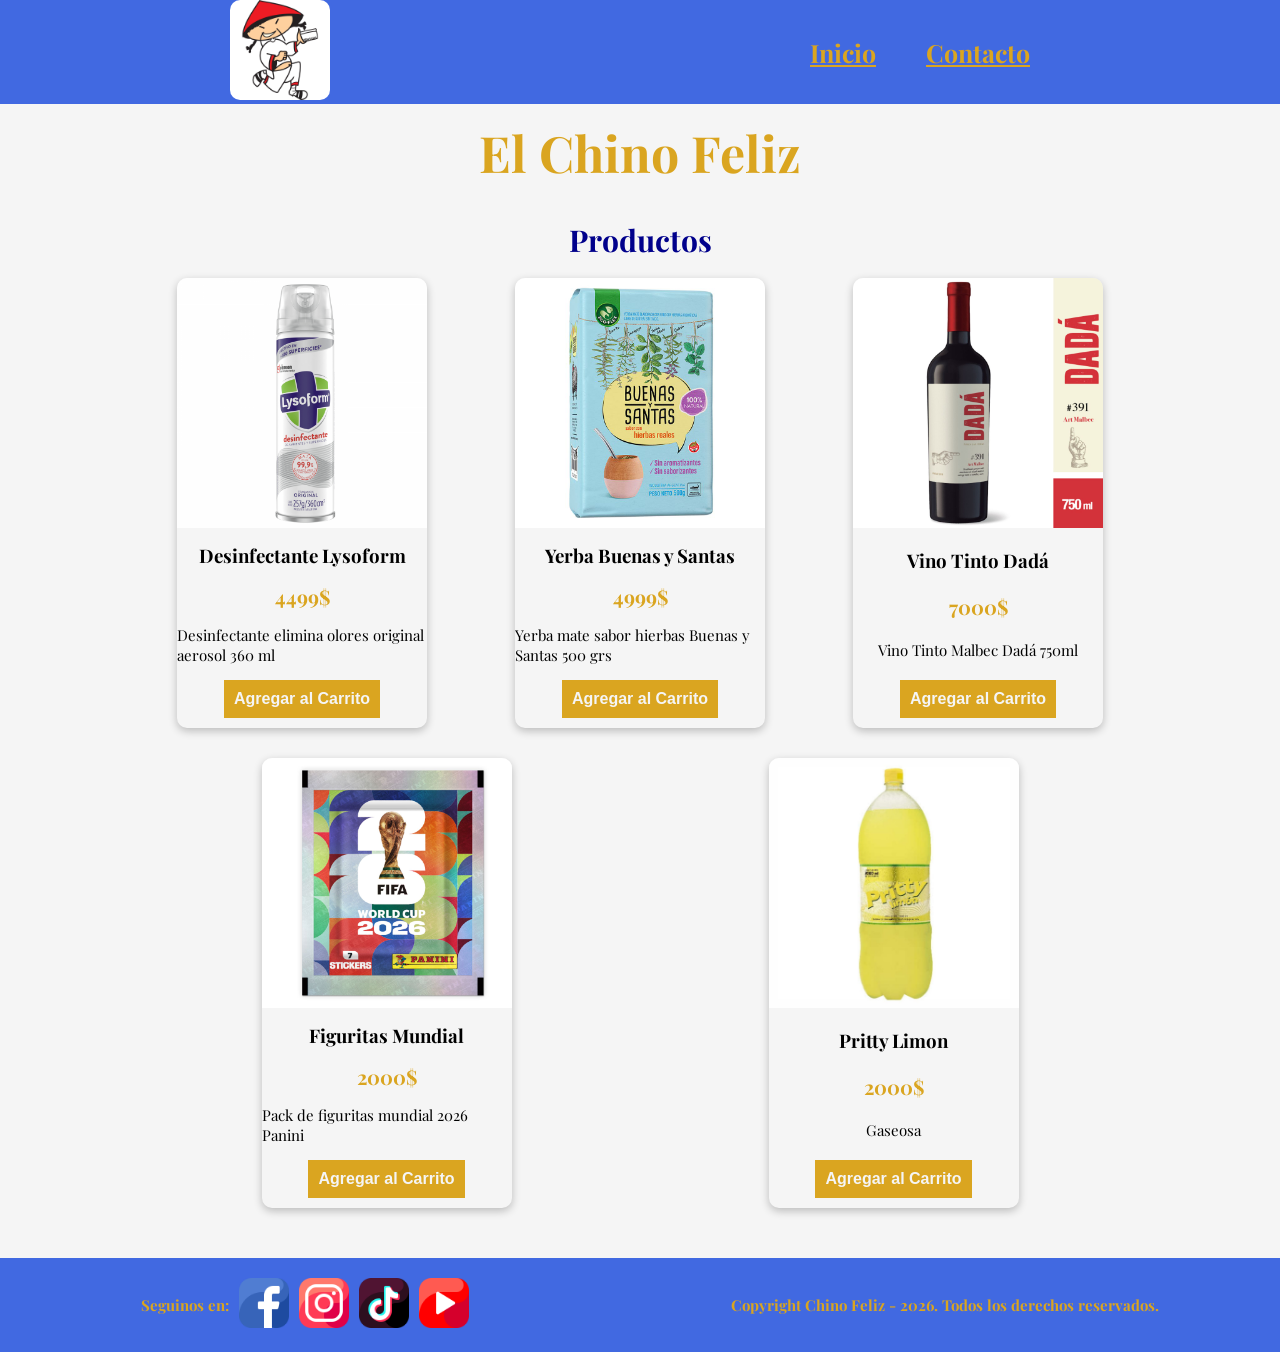
==== index.html @ 1f94ca47 "cambio de color de nav y campo "nombre" en form de contacto" ====
<!doctype html>
<html lang="en">
  <head>
    <meta charset="UTF-8" />
    <meta name="viewport" content="width=device-width, initial-scale=1.0" />
    <title>Document</title>
    <link rel="stylesheet" href="./css/styles.css" />
    <link
      href="https://fonts.googleapis.com/css2?family=Playfair+Display:ital,wght@0,400..900;1,400..900&display=swap"
      rel="stylesheet" />
  </head>
  <body>
    <header class="background-primary text-goldenrod">
      <div class="div-logo">
        <a href="./index.html" class="logo"
          ><img src="./img/logo_chino_feliz.png" alt="Logo Chino Feliz"
        /></a>
      </div>
      <nav class="header-nav">
        <ul>
          <li><a href="./index.html" class="text-goldenrod">Inicio</a></li>
          <li><a href="./pages/contacto.html" class="text-goldenrod">Contacto</a></li>
        </ul>
      </nav>
    </header>

    <main class="background-secondary">
      <h1 class="titulo-inicio text-goldenrod">El Chino Feliz</h1>

      <section>
        <h2 class="text-darkblue">Productos</h2>
        <div class="contenedor-productos">

          <article class="card">
            <img src="./img/desinfectante.png" alt="Desinfectante" />
            <h3>Desinfectante Lysoform</h3>
            <div class="div-price text-goldenrod">4499$</div>
            <p>Desinfectante elimina olores original aerosol 360 ml</p>
            <button class="btn">Agregar al Carrito</button>
          </article>

          <article class="card">
            <img src="./img/yerba-mate.jpg" alt="Yerba Mate" />
            <h3>Yerba Buenas y Santas</h3>
            <div class="div-price text-goldenrod">4999$</div>
            <p>Yerba mate sabor hierbas Buenas y Santas 500 grs</p>
            <button class="btn">Agregar al Carrito</button>
          </article>
          
          <article class="card">
            <img src="./img/vino-dada.jpeg" alt="Vino Dadá" />
            <h3>Vino Tinto Dadá</h3>
            <div class="div-price text-goldenrod">7000$</div>
            <p>Vino Tinto Malbec Dadá 750ml</p>
            <button class="btn">Agregar al Carrito</button>
          </article>
          
          <article class="card">
            <img src="./img/figuritas-mundial.jpeg" alt="Figuritas Mundial 2026" />
            <h3>Figuritas Mundial</h3>
            <div class="div-price text-goldenrod">2000$</div>
            <p>Pack de figuritas mundial 2026 Panini</p>
            <button class="btn">Agregar al Carrito</button>
          </article>
           
          <article class="card">
            <img src="./img/pritty-limon.jpeg" alt="Pritty Limon" />
            <h3>Pritty Limon</h3>
            <div class="div-price text-goldenrod">2000$</div>
            <p>Gaseosa</p>
            <button class="btn">Agregar al Carrito</button>
          </article>
          
        </div>
      </section>
    </main>

    <footer class="background-primary text-goldenrod">
      <div class="div-redes">
        <p>Seguinos en:</p>
        <nav>
          <ul>
            <!--iconos creados por Ruslan Babkin - Flaticon-->
            <li><img src="./img/facebook.png" alt="Logo Facebook" /></li>
            <li><img src="./img/instagram.png" alt="Logo Instagram" /></li>
            <li><img src="./img/tik-tok.png" alt="Logo Tik Tok" /></li>
            <li><img src="./img/youtube.png" alt="Logo Youtube" /></li>
          </ul>
        </nav>
      </div>
      <p>Copyright Chino Feliz - 2026. Todos los derechos reservados.</p>
    </footer>
  </body>
</html>
---- css/styles.css ----
* {
    margin: 0;
    padding: 0;
    box-sizing: border-box;
}

html {
    font-size: 62.5%
}

body {
    font-family: "Playfair Display", serif;
    font-size: 1.6rem;
    background-color: whitesmoke;

    display: flex;
    flex-direction: column;
    width: 100%;
    min-height: 100vh;
}

main {
    width: 80%;
    height: auto;
    margin: auto;
    padding-bottom: 3rem;
    
    flex: 1;
    display: flex;
    flex-direction: column;
    align-items: center;
}

header {
    display: flex;
    flex-direction: row;
    justify-content: space-around;
    align-items: center;
}

footer {
    display: flex;
    flex-direction: row;
    justify-content: space-around;
    align-items: center;
}

.div-price {
    font-size: 2rem;
    font-weight: bold;
}

h1 {
    font-size: 5rem;
    font-weight: bolder;
    line-height: 1.15;
    margin: 2rem 0;
}

h2 {
    font-size: 3rem;
    font-weight: bold;
    line-height: 1.2;
    text-align: center;
    margin: 2rem 0;
}

p {
    font-size: 1.5rem;
}

.btn {
    border: none;
    background-color: goldenrod;
    color: whitesmoke;
    font-size: 1.6rem;
    font-weight: bold;
    padding: 1rem;
    cursor: pointer;
}

.div-logo a img {
    width: 10rem;
    border-radius: 1rem;
}

.header-nav ul li {
    font-size: 2.5rem;
    padding: 2rem;
}

.div-redes {
    display: flex;
    align-items: center;
    padding: 2rem;
    gap: 1rem;
}

.div-redes ul li img {
    width: 5rem;
}

.header-nav ul,
.div-redes ul {
    display: flex;
    list-style: none;
    flex-wrap: wrap;
    gap: 1rem;
}

.div-redes p {
    margin: none;
}

/* -------------------------------------------------------------------------- */
/*                                   COLORES                                  */
/* -------------------------------------------------------------------------- */

.background-primary {
    background-color: royalblue;
    font-weight: bold;
}

.background-secondary {
    background-color: whitesmoke;
}

.text-darkblue {
    color: darkblue;
}

.text-goldenrod {
    color: goldenrod;
}

/* -------------------------------------------------------------------------- */
/*                                   INICIO                                   */
/* -------------------------------------------------------------------------- */

.contenedor-productos {
    display: flex;
    justify-content: space-around;
    align-items: flex-start;
    flex-wrap: wrap;
    gap: 3rem;

    margin: 2rem;
}

.card {
    display: flex;
    justify-content: space-between;
    flex-direction: column;
    align-items: center;
    gap: 0.5rem;
    width: 25rem;
    height: 45rem;
    overflow: hidden;
    box-shadow: rgba(0, 0, 0, 0.24) 0px 3px 8px;
    border-radius: 1rem;
    padding-bottom: 1rem;
}

.card img {
    width: 100%;
    object-fit: cover;
}

/* -------------------------------------------------------------------------- */
/*                                  CONTACTOS                                 */
/* -------------------------------------------------------------------------- */

.titulo-contacto {
    margin: 2rem 0;
}

.form-contacto {
    max-width: 40rem;
    font-size: 2rem;
    padding: 1rem;

    box-shadow: rgba(0, 0, 0, 0.24) 0px 3px 8px;
}

.form-campo {
    display: flex;
    justify-content: space-between;
    align-self: center;
}

.form-campo input, .form-campo textarea {
    background-color: transparent;
    margin: 2rem;
    width: 30rem;
}

.form-campo textarea {
    min-height: 10rem;
    resize: vertical;
}

/* -------------------------------------------------------------------------- */
/*                                MEDIA QUERIES                               */
/* -------------------------------------------------------------------------- */

@media (max-width: 600px) {
    header, footer {
        flex-direction: column;
    }
    header {
        width: 100%;
        position: fixed;
    }
    main {
        margin-top: 200px;
    }

}
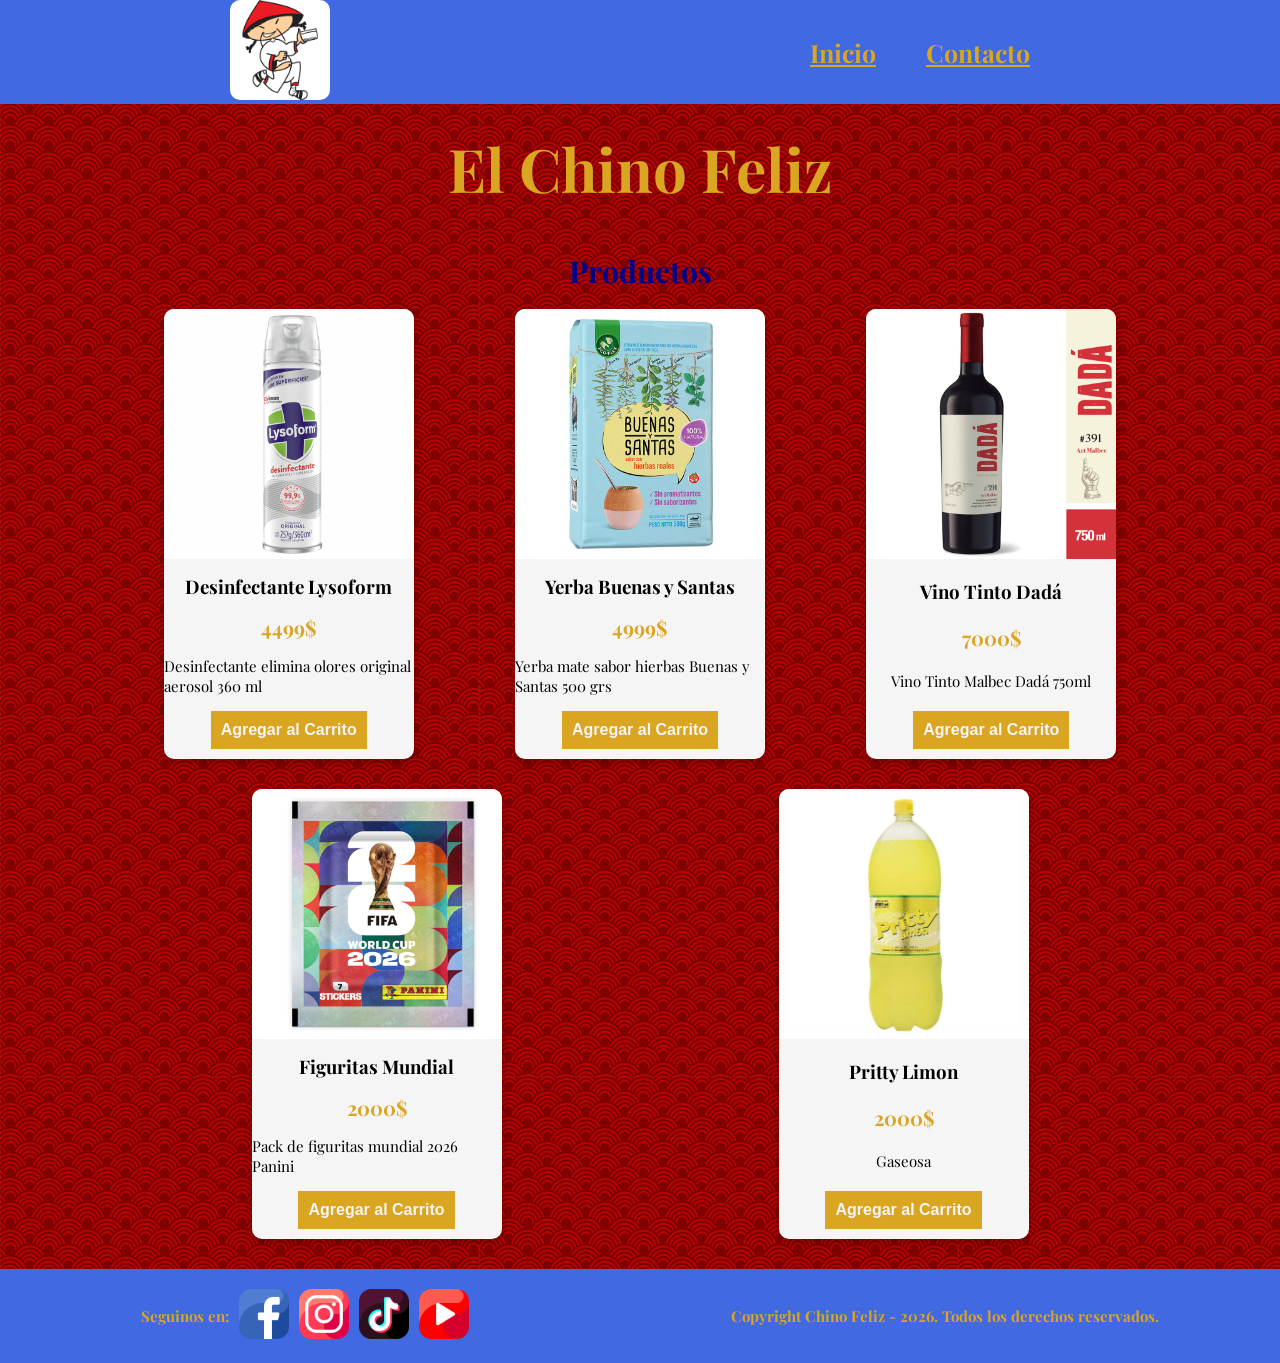
==== commit bb548529: "background temático y background en cards y form" ====
--- a/index.html
+++ b/index.html
@@ -9,7 +9,7 @@
       href="https://fonts.googleapis.com/css2?family=Playfair+Display:ital,wght@0,400..900;1,400..900&display=swap"
       rel="stylesheet" />
   </head>
-  <body>
+  <body class="background-secondary">
     <header class="background-primary text-goldenrod">
       <div class="div-logo">
         <a href="./index.html" class="logo"
@@ -24,7 +24,7 @@
       </nav>
     </header>
 
-    <main class="background-secondary">
+    <main >
       <h1 class="titulo-inicio text-goldenrod">El Chino Feliz</h1>
 
       <section>
--- a/css/styles.css
+++ b/css/styles.css
@@ -51,8 +51,9 @@
 }
 
 h1 {
-    font-size: 5rem;
+    font-size: 6rem;
     font-weight: bolder;
+    padding: 1rem;
     line-height: 1.15;
     margin: 2rem 0;
 }
@@ -122,7 +123,7 @@
 }
 
 .background-secondary {
-    background-color: whitesmoke;
+    background: url(../img/bg-chino.jpg);
 }
 
 .text-darkblue {
@@ -143,8 +144,6 @@
     align-items: flex-start;
     flex-wrap: wrap;
     gap: 3rem;
-
-    margin: 2rem;
 }
 
 .card {
@@ -156,9 +155,10 @@
     width: 25rem;
     height: 45rem;
     overflow: hidden;
-    box-shadow: rgba(0, 0, 0, 0.24) 0px 3px 8px;
+    background-color: whitesmoke;
     border-radius: 1rem;
     padding-bottom: 1rem;
+    box-shadow: rgba(0, 0, 0, 0.24) 0px 3px 8px;
 }
 
 .card img {
@@ -178,14 +178,15 @@
     max-width: 40rem;
     font-size: 2rem;
     padding: 1rem;
-
+    align-self: center;
+    background-color: whitesmoke;
+    border-radius: 1rem;
     box-shadow: rgba(0, 0, 0, 0.24) 0px 3px 8px;
 }
 
 .form-campo {
     display: flex;
     justify-content: space-between;
-    align-self: center;
 }
 
 .form-campo input, .form-campo textarea {
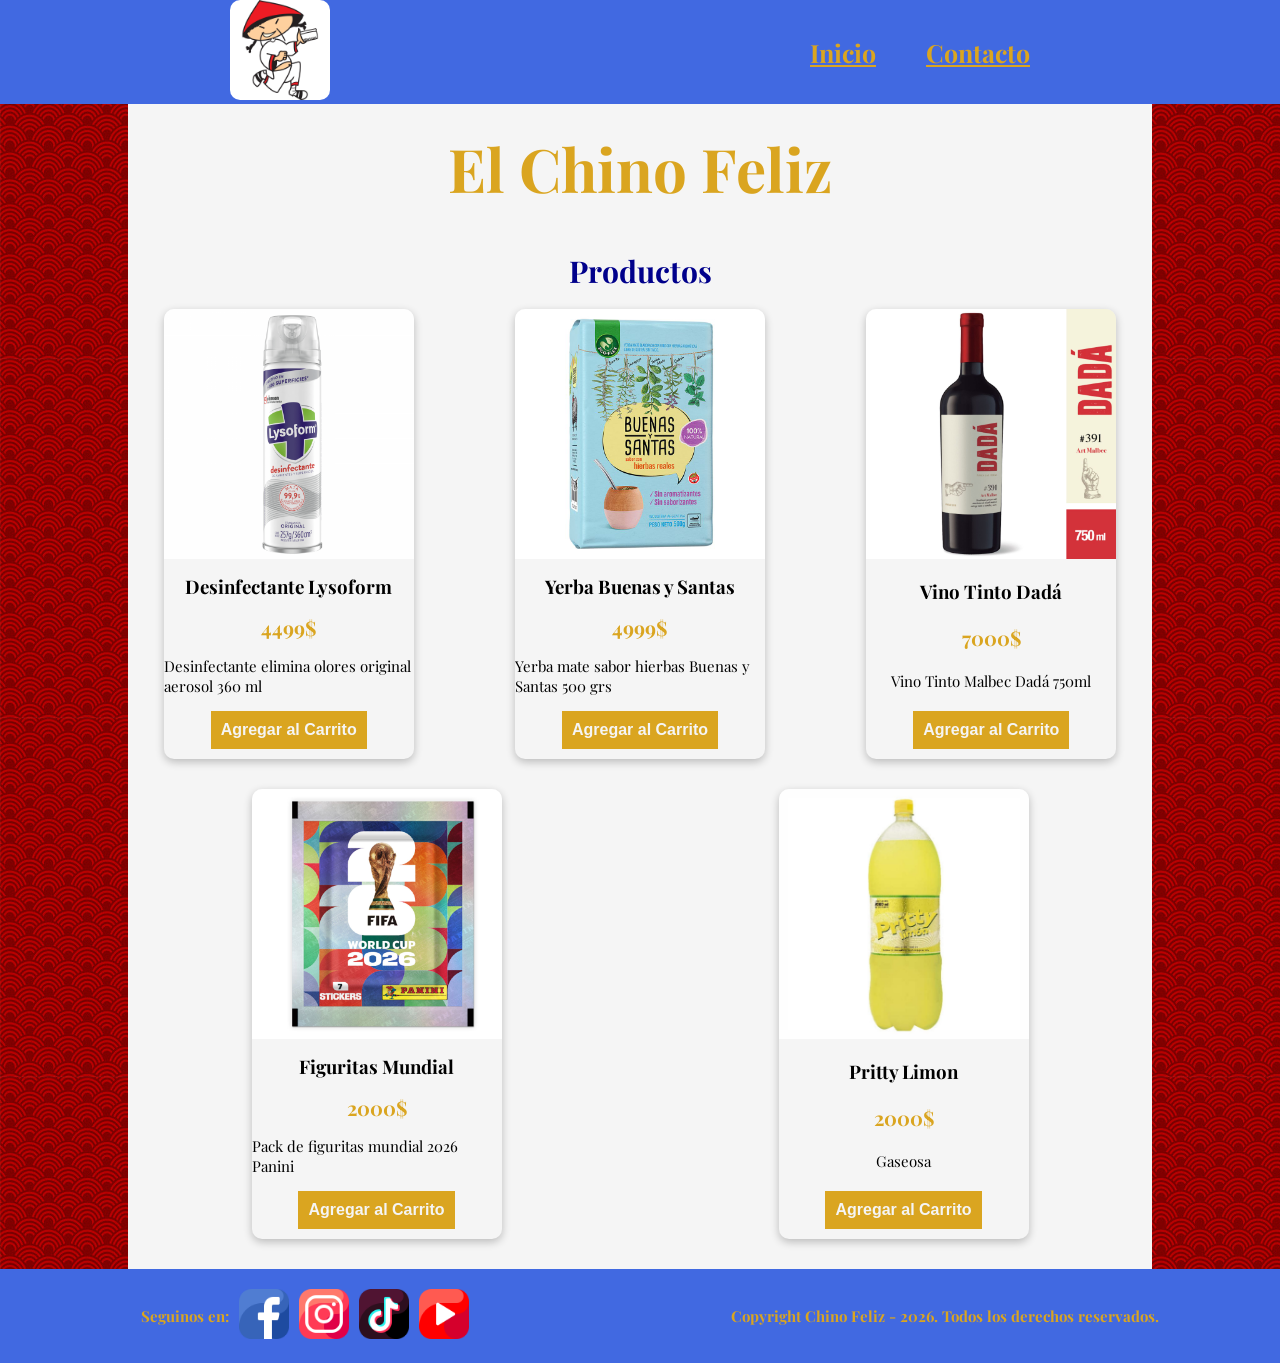
==== commit 921a469d: "El main ahora tiene cuerpo blanco para mejor lectura" ====
--- a/index.html
+++ b/index.html
@@ -24,7 +24,7 @@
       </nav>
     </header>
 
-    <main >
+    <main class="background-tertiary">
       <h1 class="titulo-inicio text-goldenrod">El Chino Feliz</h1>
 
       <section>
--- a/css/styles.css
+++ b/css/styles.css
@@ -20,6 +20,7 @@
 }
 
 main {
+    min-width: 30rem;
     width: 80%;
     height: auto;
     margin: auto;
@@ -124,6 +125,10 @@
 
 .background-secondary {
     background: url(../img/bg-chino.jpg);
+}
+
+.background-tertiary {
+    background-color: whitesmoke;
 }
 
 .text-darkblue {
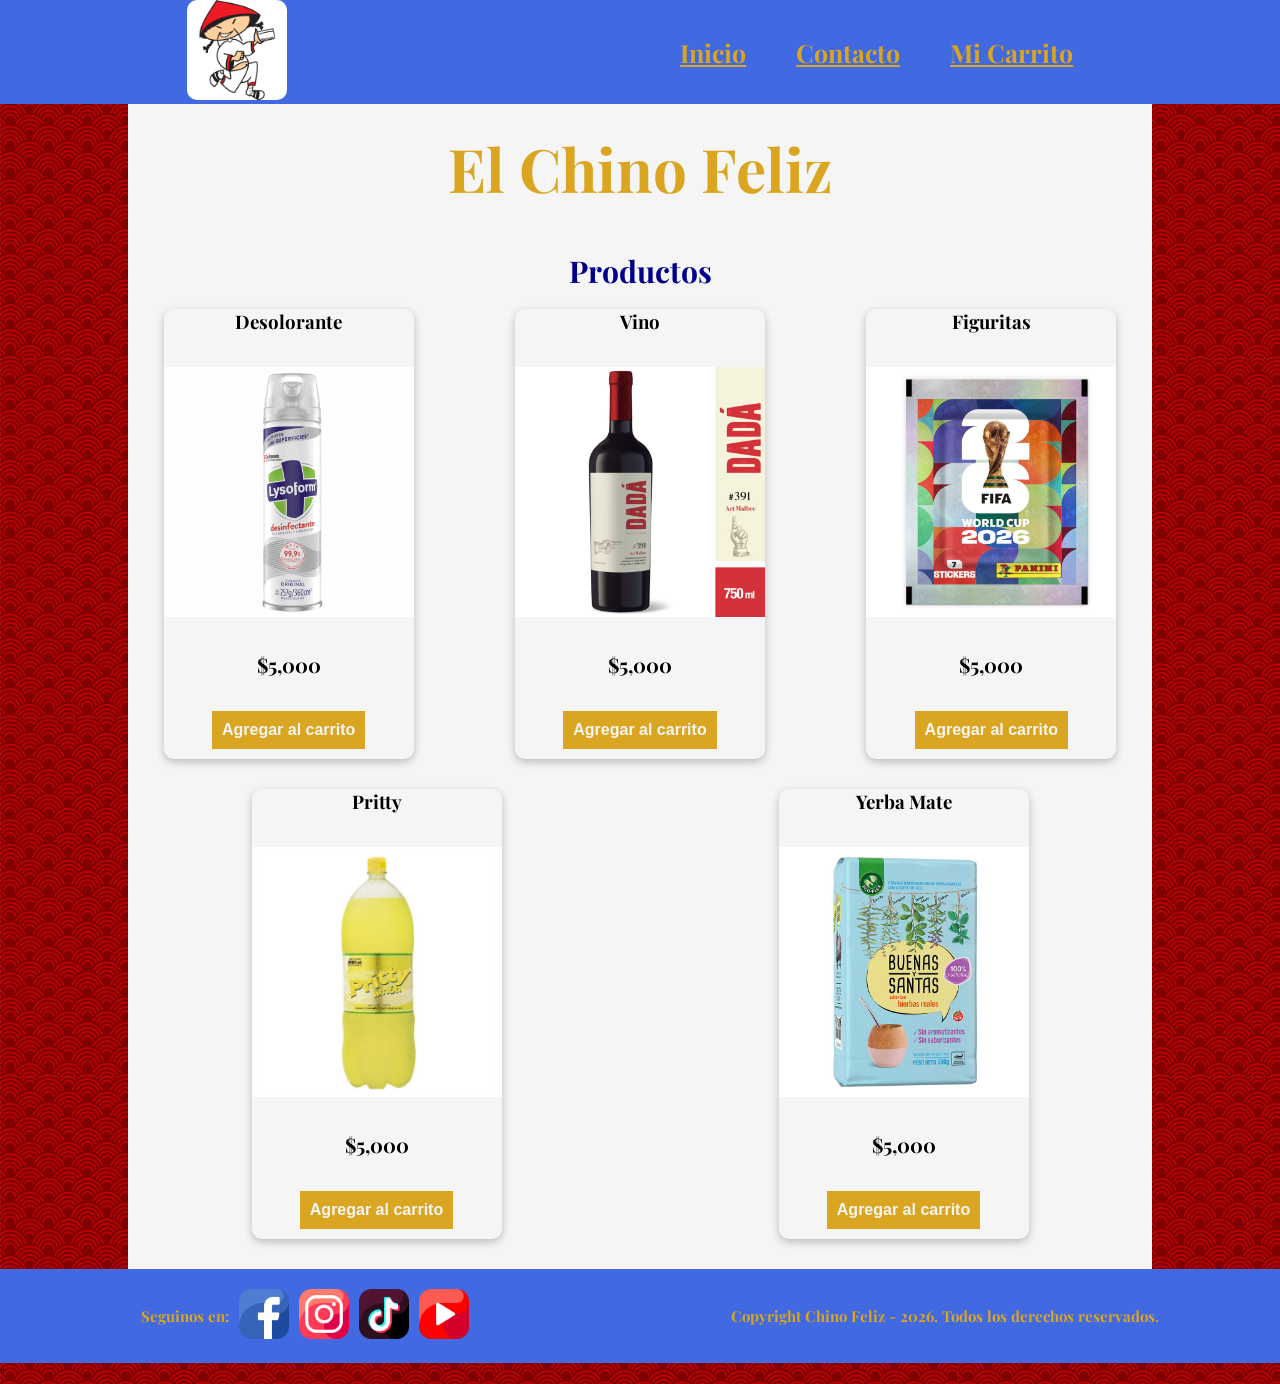
==== commit d088c235: "arreglo rutas" ====
--- a/index.html
+++ b/index.html
@@ -1,94 +1,56 @@
 <!doctype html>
 <html lang="en">
-  <head>
-    <meta charset="UTF-8" />
-    <meta name="viewport" content="width=device-width, initial-scale=1.0" />
-    <title>Document</title>
-    <link rel="stylesheet" href="./css/styles.css" />
-    <link
-      href="https://fonts.googleapis.com/css2?family=Playfair+Display:ital,wght@0,400..900;1,400..900&display=swap"
-      rel="stylesheet" />
-  </head>
-  <body class="background-secondary">
-    <header class="background-primary text-goldenrod">
-      <div class="div-logo">
-        <a href="./index.html" class="logo"
-          ><img src="./img/logo_chino_feliz.png" alt="Logo Chino Feliz"
-        /></a>
+
+<head>
+  <meta charset="UTF-8" />
+  <meta name="viewport" content="width=device-width, initial-scale=1.0" />
+  <title>Document</title>
+  <link rel="stylesheet" href="./css/styles.css" />
+  <link href="https://fonts.googleapis.com/css2?family=Playfair+Display:ital,wght@0,400..900;1,400..900&display=swap"
+    rel="stylesheet" />
+</head>
+
+<body class="background-secondary">
+  <header class="background-primary text-goldenrod">
+    <div class="div-logo">
+      <a href="./index.html" class="logo"><img src="./img/logo_chino_feliz.png" alt="Logo Chino Feliz" /></a>
+    </div>
+    <nav class="header-nav">
+      <ul>
+        <li><a href="./index.html" class="text-goldenrod">Inicio</a></li>
+        <li><a href="./pages/contacto.html" class="text-goldenrod">Contacto</a></li>
+        <li><a href="./pages/carrito.html" class="text-goldenrod">Mi Carrito</a></li>
+      </ul>
+    </nav>
+  </header>
+
+  <main class="background-tertiary">
+    <h1 class="titulo-inicio text-goldenrod">El Chino Feliz</h1>
+
+    <section>
+      <h2 class="text-darkblue">Productos</h2>
+      <div id="contenedor-productos" class="contenedor-productos">
+        <!-- Productos renderizados por JS -->
       </div>
-      <nav class="header-nav">
+    </section>
+  </main>
+
+  <footer class="background-primary text-goldenrod">
+    <div class="div-redes">
+      <p>Seguinos en:</p>
+      <nav>
         <ul>
-          <li><a href="./index.html" class="text-goldenrod">Inicio</a></li>
-          <li><a href="./pages/contacto.html" class="text-goldenrod">Contacto</a></li>
+          <!--iconos creados por Ruslan Babkin - Flaticon-->
+          <li><img src="./img/facebook.png" alt="Logo Facebook" /></li>
+          <li><img src="./img/instagram.png" alt="Logo Instagram" /></li>
+          <li><img src="./img/tik-tok.png" alt="Logo Tik Tok" /></li>
+          <li><img src="./img/youtube.png" alt="Logo Youtube" /></li>
         </ul>
       </nav>
-    </header>
+    </div>
+    <p>Copyright Chino Feliz - 2026. Todos los derechos reservados.</p>
+  </footer>
+</body>
+<script src="./js/index.js" type="module"></script>"
 
-    <main class="background-tertiary">
-      <h1 class="titulo-inicio text-goldenrod">El Chino Feliz</h1>
-
-      <section>
-        <h2 class="text-darkblue">Productos</h2>
-        <div class="contenedor-productos">
-
-          <article class="card">
-            <img src="./img/desinfectante.png" alt="Desinfectante" />
-            <h3>Desinfectante Lysoform</h3>
-            <div class="div-price text-goldenrod">4499$</div>
-            <p>Desinfectante elimina olores original aerosol 360 ml</p>
-            <button class="btn">Agregar al Carrito</button>
-          </article>
-
-          <article class="card">
-            <img src="./img/yerba-mate.jpg" alt="Yerba Mate" />
-            <h3>Yerba Buenas y Santas</h3>
-            <div class="div-price text-goldenrod">4999$</div>
-            <p>Yerba mate sabor hierbas Buenas y Santas 500 grs</p>
-            <button class="btn">Agregar al Carrito</button>
-          </article>
-          
-          <article class="card">
-            <img src="./img/vino-dada.jpeg" alt="Vino Dadá" />
-            <h3>Vino Tinto Dadá</h3>
-            <div class="div-price text-goldenrod">7000$</div>
-            <p>Vino Tinto Malbec Dadá 750ml</p>
-            <button class="btn">Agregar al Carrito</button>
-          </article>
-          
-          <article class="card">
-            <img src="./img/figuritas-mundial.jpeg" alt="Figuritas Mundial 2026" />
-            <h3>Figuritas Mundial</h3>
-            <div class="div-price text-goldenrod">2000$</div>
-            <p>Pack de figuritas mundial 2026 Panini</p>
-            <button class="btn">Agregar al Carrito</button>
-          </article>
-           
-          <article class="card">
-            <img src="./img/pritty-limon.jpeg" alt="Pritty Limon" />
-            <h3>Pritty Limon</h3>
-            <div class="div-price text-goldenrod">2000$</div>
-            <p>Gaseosa</p>
-            <button class="btn">Agregar al Carrito</button>
-          </article>
-          
-        </div>
-      </section>
-    </main>
-
-    <footer class="background-primary text-goldenrod">
-      <div class="div-redes">
-        <p>Seguinos en:</p>
-        <nav>
-          <ul>
-            <!--iconos creados por Ruslan Babkin - Flaticon-->
-            <li><img src="./img/facebook.png" alt="Logo Facebook" /></li>
-            <li><img src="./img/instagram.png" alt="Logo Instagram" /></li>
-            <li><img src="./img/tik-tok.png" alt="Logo Tik Tok" /></li>
-            <li><img src="./img/youtube.png" alt="Logo Youtube" /></li>
-          </ul>
-        </nav>
-      </div>
-      <p>Copyright Chino Feliz - 2026. Todos los derechos reservados.</p>
-    </footer>
-  </body>
-</html>
+</html>
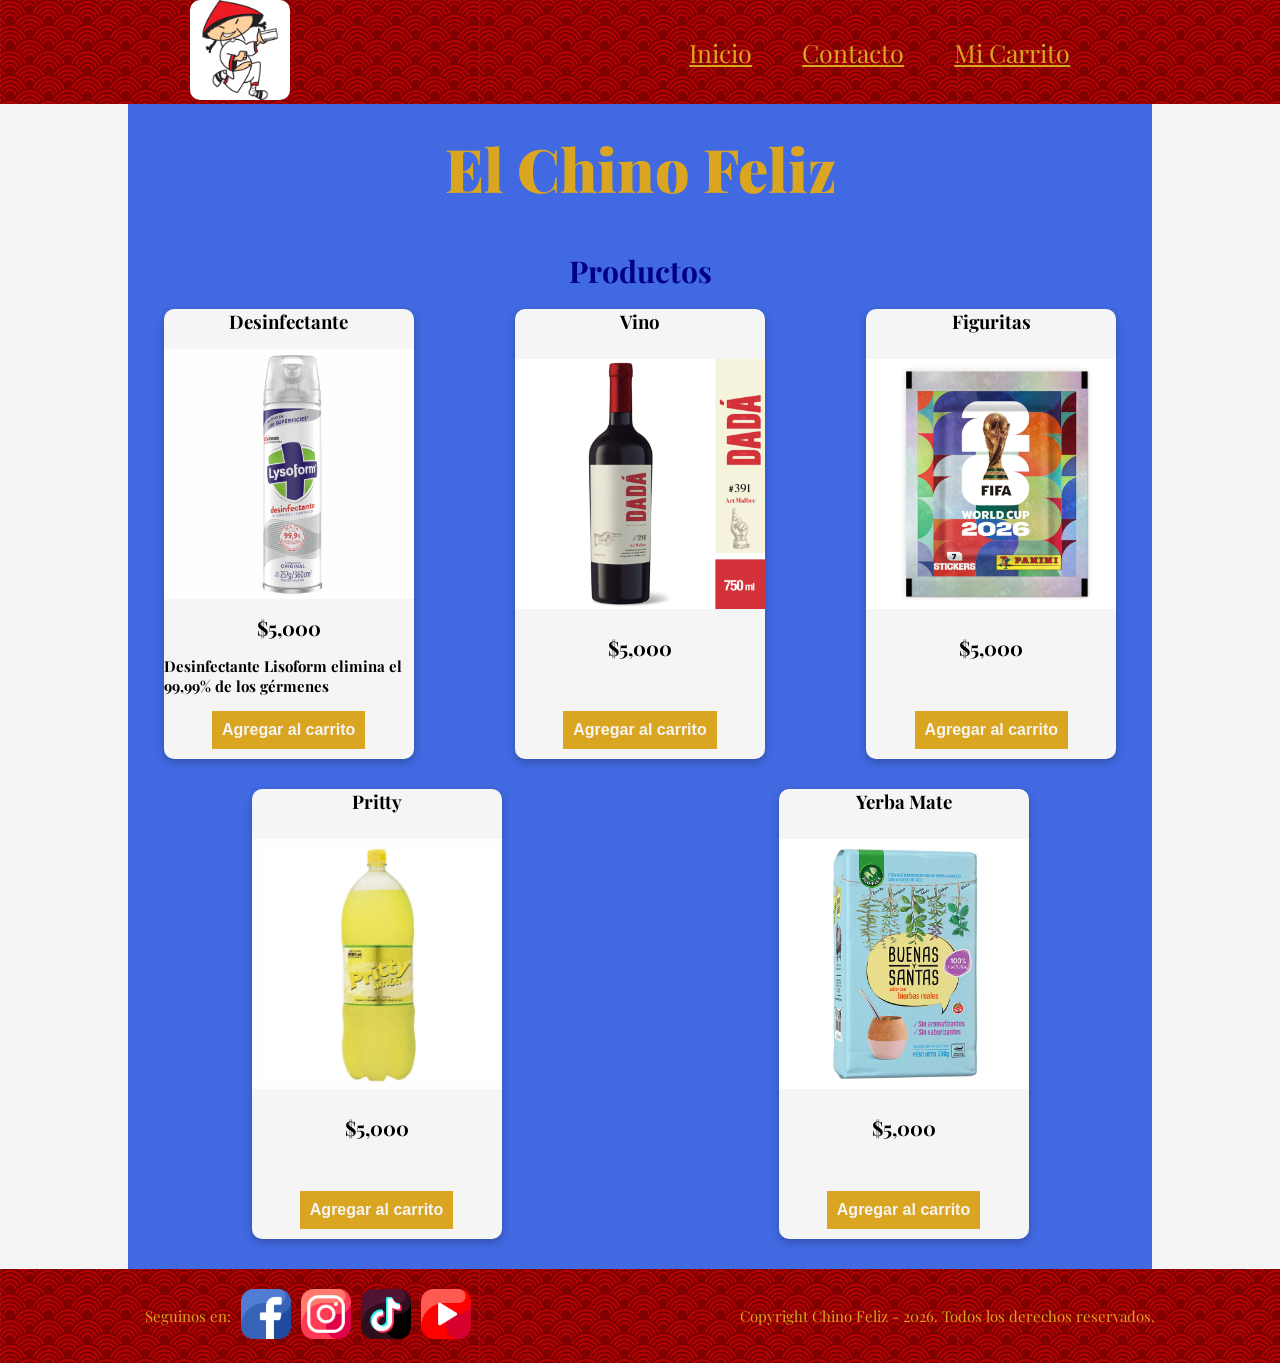
==== commit 37b12886: "Arreglo el fallo de index," ====
--- a/index.html
+++ b/index.html
@@ -10,8 +10,8 @@
     rel="stylesheet" />
 </head>
 
-<body class="background-secondary">
-  <header class="background-primary text-goldenrod">
+<body>
+  <header class="background-secondary text-goldenrod">
     <div class="div-logo">
       <a href="./index.html" class="logo"><img src="./img/logo_chino_feliz.png" alt="Logo Chino Feliz" /></a>
     </div>
@@ -24,7 +24,7 @@
     </nav>
   </header>
 
-  <main class="background-tertiary">
+  <main class="background-primary">
     <h1 class="titulo-inicio text-goldenrod">El Chino Feliz</h1>
 
     <section>
@@ -35,7 +35,7 @@
     </section>
   </main>
 
-  <footer class="background-primary text-goldenrod">
+  <footer class="background-secondary text-goldenrod">
     <div class="div-redes">
       <p>Seguinos en:</p>
       <nav>
@@ -50,7 +50,7 @@
     </div>
     <p>Copyright Chino Feliz - 2026. Todos los derechos reservados.</p>
   </footer>
+  <script src="./js/index.js" type="module"></script>
 </body>
-<script src="./js/index.js" type="module"></script>"
 
 </html>
--- a/css/styles.css
+++ b/css/styles.css
@@ -151,6 +151,15 @@
     gap: 3rem;
 }
 
+.contenedor-carrito {
+    display: flex;
+    flex-direction: row;
+    justify-content: space-around;
+    align-items: flex-start;
+    flex-wrap: wrap;
+    gap: 3rem;
+}
+
 .card {
     display: flex;
     justify-content: space-between;
@@ -158,6 +167,20 @@
     align-items: center;
     gap: 0.5rem;
     width: 25rem;
+    height: 45rem;
+    overflow: hidden;
+    background-color: whitesmoke;
+    border-radius: 1rem;
+    padding-bottom: 1rem;
+    box-shadow: rgba(0, 0, 0, 0.24) 0px 3px 8px;
+}
+
+.cardCarrito {
+    display: flex;
+    justify-content: space-between;
+    align-items: center;
+    gap: 0.5rem;
+    width: 100vw;
     height: 45rem;
     overflow: hidden;
     background-color: whitesmoke;
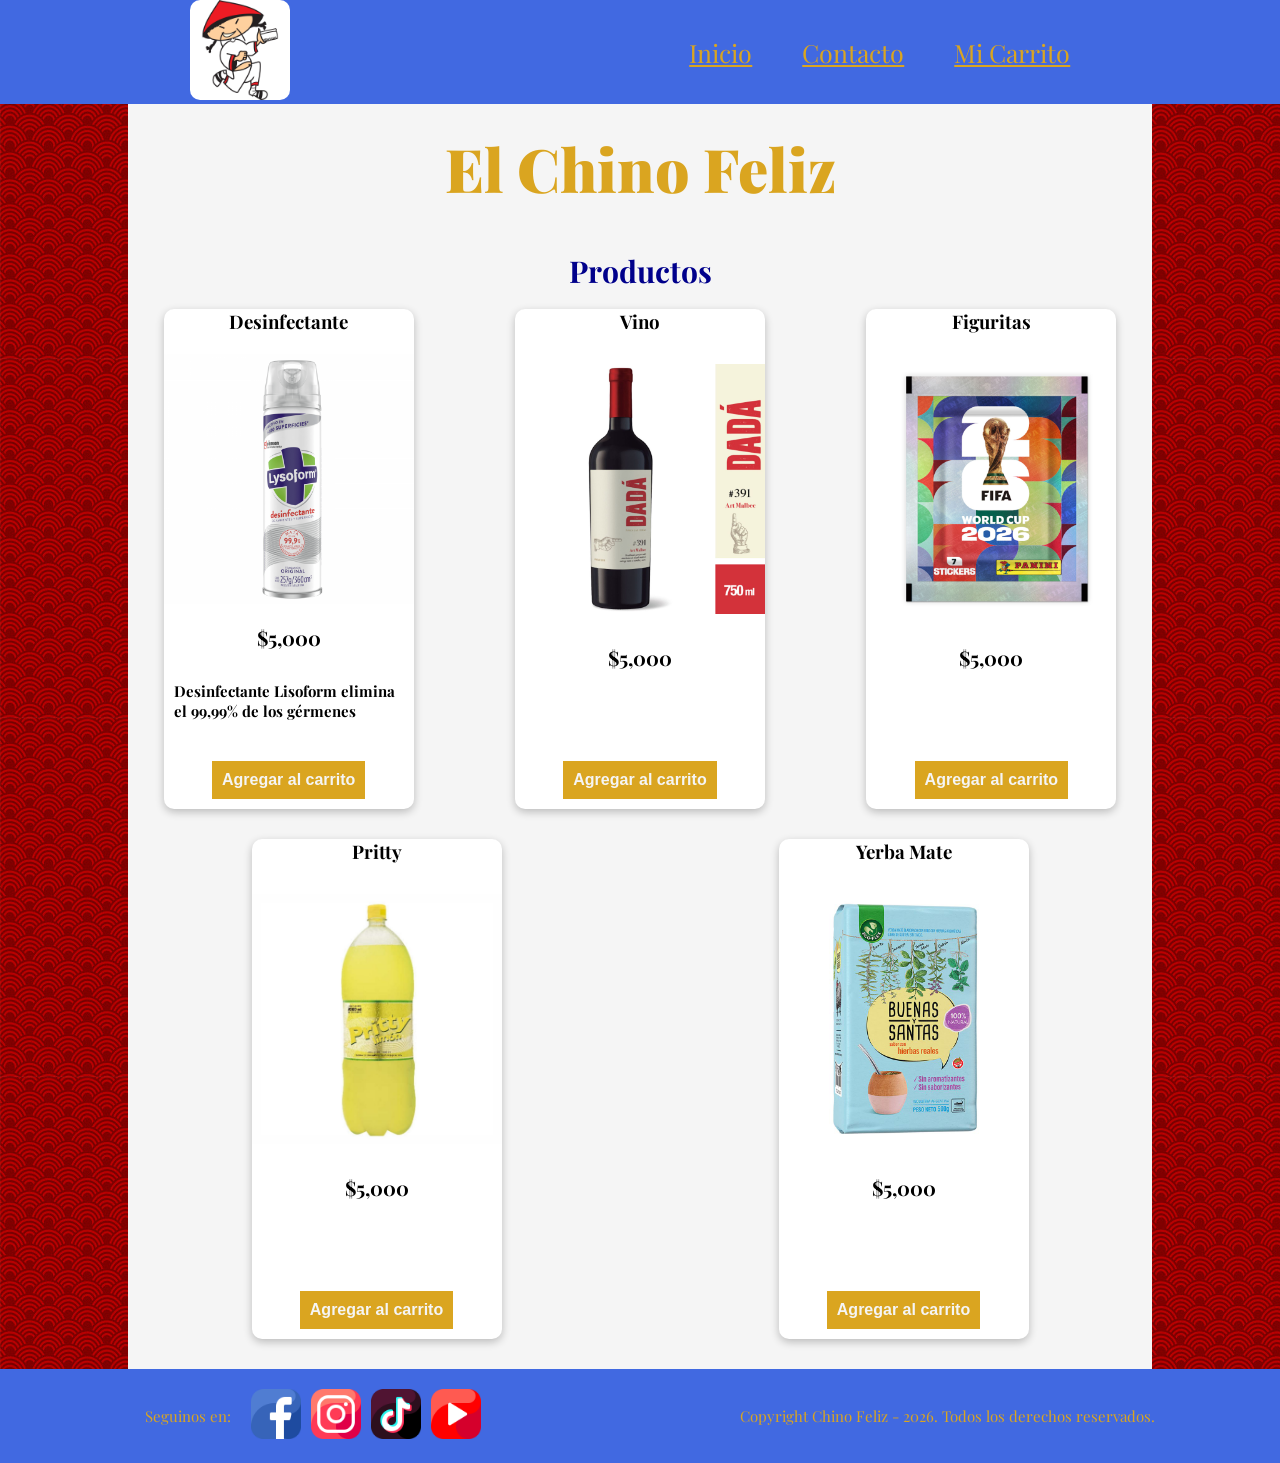
==== commit a0746aa9: "unifico class de contenedor-carrito y contenedor-productos en contenedor-cards" ====
--- a/index.html
+++ b/index.html
@@ -29,7 +29,7 @@
 
     <section>
       <h2 class="text-darkblue">Productos</h2>
-      <div id="contenedor-productos" class="contenedor-productos">
+      <div id="contenedor-productos" class="contenedor-cards">
         <!-- Productos renderizados por JS -->
       </div>
     </section>
--- a/css/styles.css
+++ b/css/styles.css
@@ -11,7 +11,7 @@
 body {
     font-family: "Playfair Display", serif;
     font-size: 1.6rem;
-    background-color: whitesmoke;
+    background: url(../img/bg-chino.jpg);
 
     display: flex;
     flex-direction: column;
@@ -25,7 +25,6 @@
     height: auto;
     margin: auto;
     padding-bottom: 3rem;
-    
     flex: 1;
     display: flex;
     flex-direction: column;
@@ -69,6 +68,7 @@
 
 p {
     font-size: 1.5rem;
+    padding: 1rem;
 }
 
 .btn {
@@ -78,6 +78,7 @@
     font-size: 1.6rem;
     font-weight: bold;
     padding: 1rem;
+    margin-top: 1rem;
     cursor: pointer;
 }
 
@@ -119,17 +120,14 @@
 /* -------------------------------------------------------------------------- */
 
 .background-primary {
+    background-color: whitesmoke;
+    font-weight: bold;
+}
+
+.background-secondary {
     background-color: royalblue;
-    font-weight: bold;
-}
-
-.background-secondary {
-    background: url(../img/bg-chino.jpg);
-}
-
-.background-tertiary {
-    background-color: whitesmoke;
-}
+}
+
 
 .text-darkblue {
     color: darkblue;
@@ -139,11 +137,32 @@
     color: goldenrod;
 }
 
+
 /* -------------------------------------------------------------------------- */
 /*                                   INICIO                                   */
 /* -------------------------------------------------------------------------- */
 
-.contenedor-productos {
+.card {
+    display: flex;
+    justify-content: space-between;
+    flex-direction: column;
+    align-items: center;
+    gap: 0.5rem;
+    width: 25rem;
+    height: 50rem;
+    overflow: hidden;
+    background-color: white;
+    border-radius: 1rem;
+    padding-bottom: 1rem;
+    box-shadow: rgba(0, 0, 0, 0.24) 0px 3px 8px;
+}
+
+.card img {
+    width: 100%;
+    object-fit: cover;
+}
+
+.contenedor-cards {
     display: flex;
     justify-content: space-around;
     align-items: flex-start;
@@ -151,48 +170,11 @@
     gap: 3rem;
 }
 
-.contenedor-carrito {
-    display: flex;
-    flex-direction: row;
-    justify-content: space-around;
-    align-items: flex-start;
-    flex-wrap: wrap;
-    gap: 3rem;
-}
-
-.card {
-    display: flex;
-    justify-content: space-between;
-    flex-direction: column;
-    align-items: center;
-    gap: 0.5rem;
-    width: 25rem;
-    height: 45rem;
-    overflow: hidden;
-    background-color: whitesmoke;
-    border-radius: 1rem;
-    padding-bottom: 1rem;
-    box-shadow: rgba(0, 0, 0, 0.24) 0px 3px 8px;
-}
-
-.cardCarrito {
-    display: flex;
-    justify-content: space-between;
-    align-items: center;
-    gap: 0.5rem;
-    width: 100vw;
-    height: 45rem;
-    overflow: hidden;
-    background-color: whitesmoke;
-    border-radius: 1rem;
-    padding-bottom: 1rem;
-    box-shadow: rgba(0, 0, 0, 0.24) 0px 3px 8px;
-}
-
-.card img {
-    width: 100%;
-    object-fit: cover;
-}
+/* -------------------------------------------------------------------------- */
+/*                                   CARRITO                                  */
+/* -------------------------------------------------------------------------- */
+
+
 
 /* -------------------------------------------------------------------------- */
 /*                                  CONTACTOS                                 */
@@ -203,25 +185,43 @@
 }
 
 .form-contacto {
-    max-width: 40rem;
-    font-size: 2rem;
-    padding: 1rem;
+    max-width: 45rem;
+    width: 90%;
+    padding: 3rem 4rem;
+    background: white;
+    border-radius: 1.5rem;
+    box-shadow: 0 8px 30px rgba(0, 0, 0, 0.12);
     align-self: center;
-    background-color: whitesmoke;
+}
+
+form-campo label {
+    font-size: 1.4rem;
+    font-weight: 600;
+    color: #2c3e50;
+    letter-spacing: 0.5px;
+}
+
+
+.form-campo {
+    display: flex;
+    flex-direction: column;
+    gap: 0.8rem;
+    margin-bottom: 2.5rem;
+}
+
+.form-campo input,
+.form-campo textarea {
+    width: 100%;
+    padding: 1.2rem 1.6rem;
+    font-family: "Playfair Display", serif;
+    font-size: 1.6rem;
+    background: #f7f8fa;
+    border: 2px solid #8ea1b4;
     border-radius: 1rem;
-    box-shadow: rgba(0, 0, 0, 0.24) 0px 3px 8px;
-}
-
-.form-campo {
-    display: flex;
-    justify-content: space-between;
-}
-
-.form-campo input, .form-campo textarea {
-    background-color: transparent;
-    margin: 2rem;
-    width: 30rem;
-}
+    outline: none;
+    margin: 0;
+}
+
 
 .form-campo textarea {
     min-height: 10rem;
@@ -233,15 +233,19 @@
 /* -------------------------------------------------------------------------- */
 
 @media (max-width: 600px) {
-    header, footer {
+
+    header,
+    footer {
         flex-direction: column;
     }
+
     header {
         width: 100%;
         position: fixed;
     }
+
     main {
         margin-top: 200px;
     }
 
-}
+}
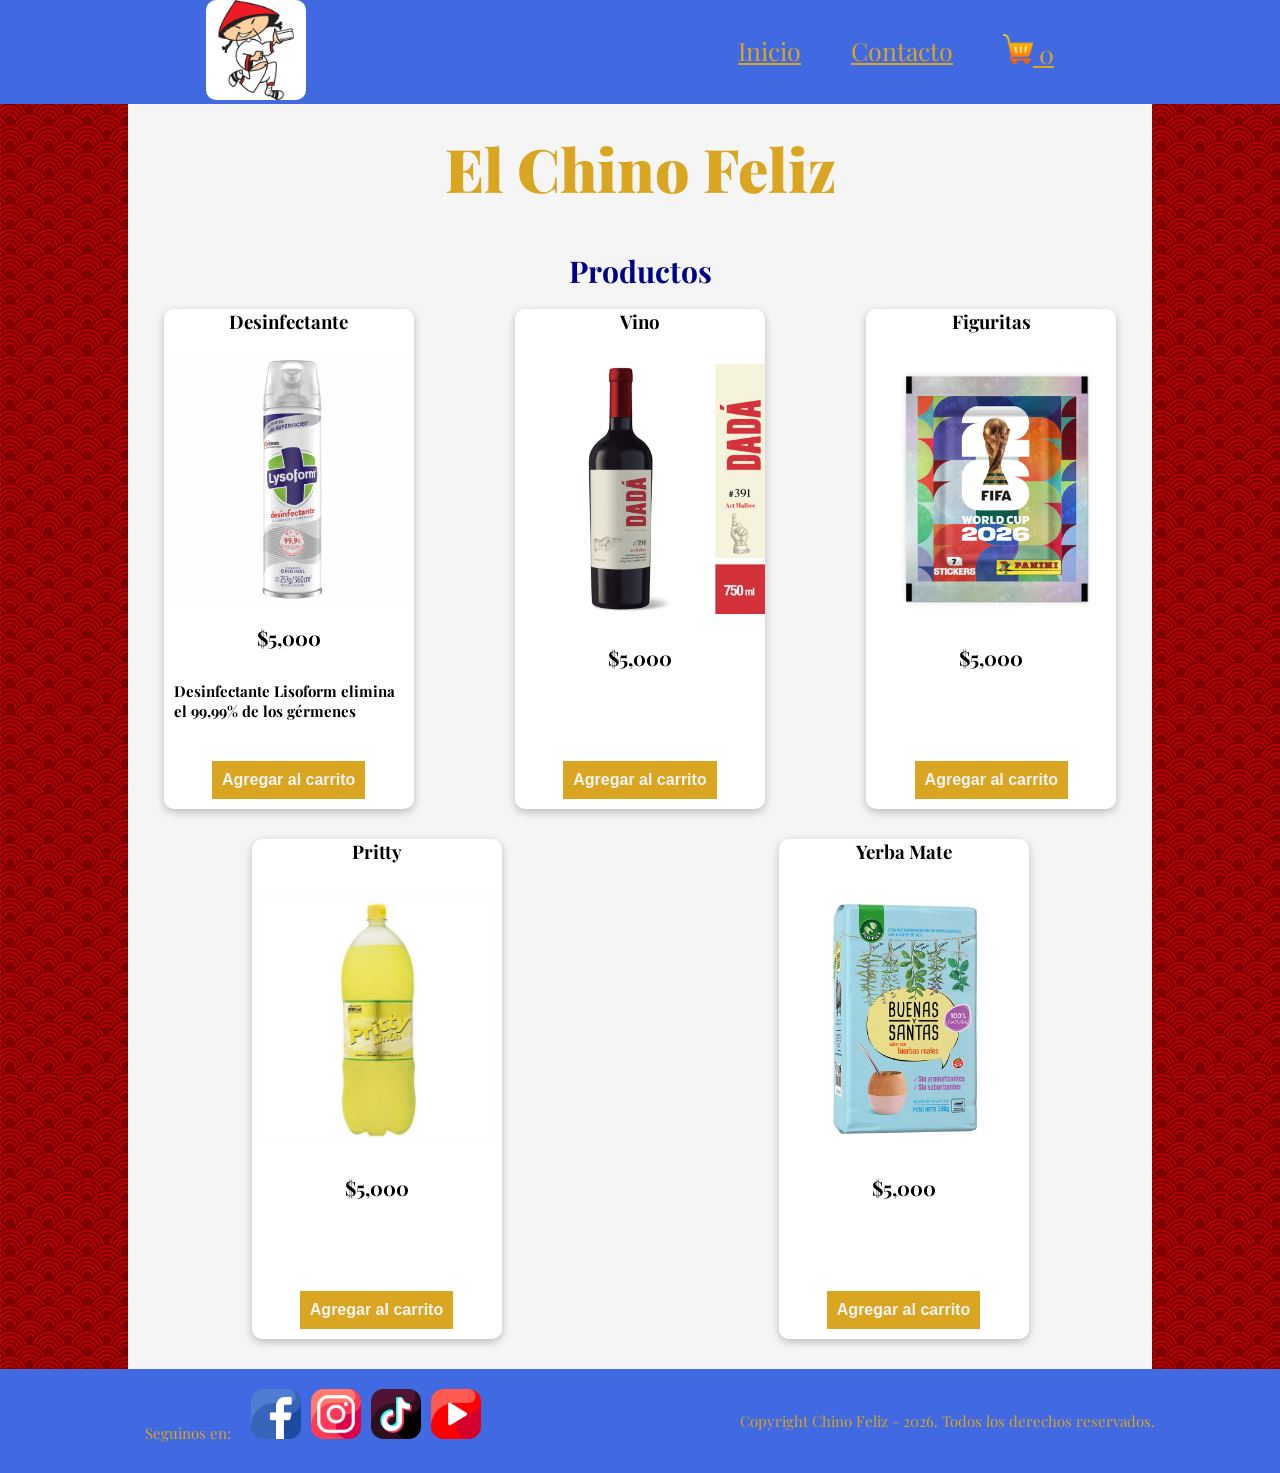
==== commit a4d3429e: "logo carrito y correción de llamada de la función vaciarCarrito en carrito.js" ====
--- a/index.html
+++ b/index.html
@@ -19,16 +19,19 @@
       <ul>
         <li><a href="./index.html" class="text-goldenrod">Inicio</a></li>
         <li><a href="./pages/contacto.html" class="text-goldenrod">Contacto</a></li>
-        <li><a href="./pages/carrito.html" class="text-goldenrod">Mi Carrito</a></li>
+        <li class="logo-carrito"><a href="./pages/carrito.html" class="text-goldenrod">
+            <img src="./img/shopping-cart.png" alt="Logo Carrito" />
+            <span id="contador-carrito"></span></a>
+        </li>
       </ul>
     </nav>
   </header>
 
   <main class="background-primary">
     <h1 class="titulo-inicio text-goldenrod">El Chino Feliz</h1>
+    <h2 class="text-darkblue">Productos</h2>
 
     <section>
-      <h2 class="text-darkblue">Productos</h2>
       <div id="contenedor-productos" class="contenedor-cards">
         <!-- Productos renderizados por JS -->
       </div>
--- a/css/styles.css
+++ b/css/styles.css
@@ -82,6 +82,10 @@
     cursor: pointer;
 }
 
+.logo-carrito img{
+    width: 3rem;
+}
+
 .div-logo a img {
     width: 10rem;
     border-radius: 1rem;
@@ -94,7 +98,7 @@
 
 .div-redes {
     display: flex;
-    align-items: center;
+    align-items: baseline;
     padding: 2rem;
     gap: 1rem;
 }
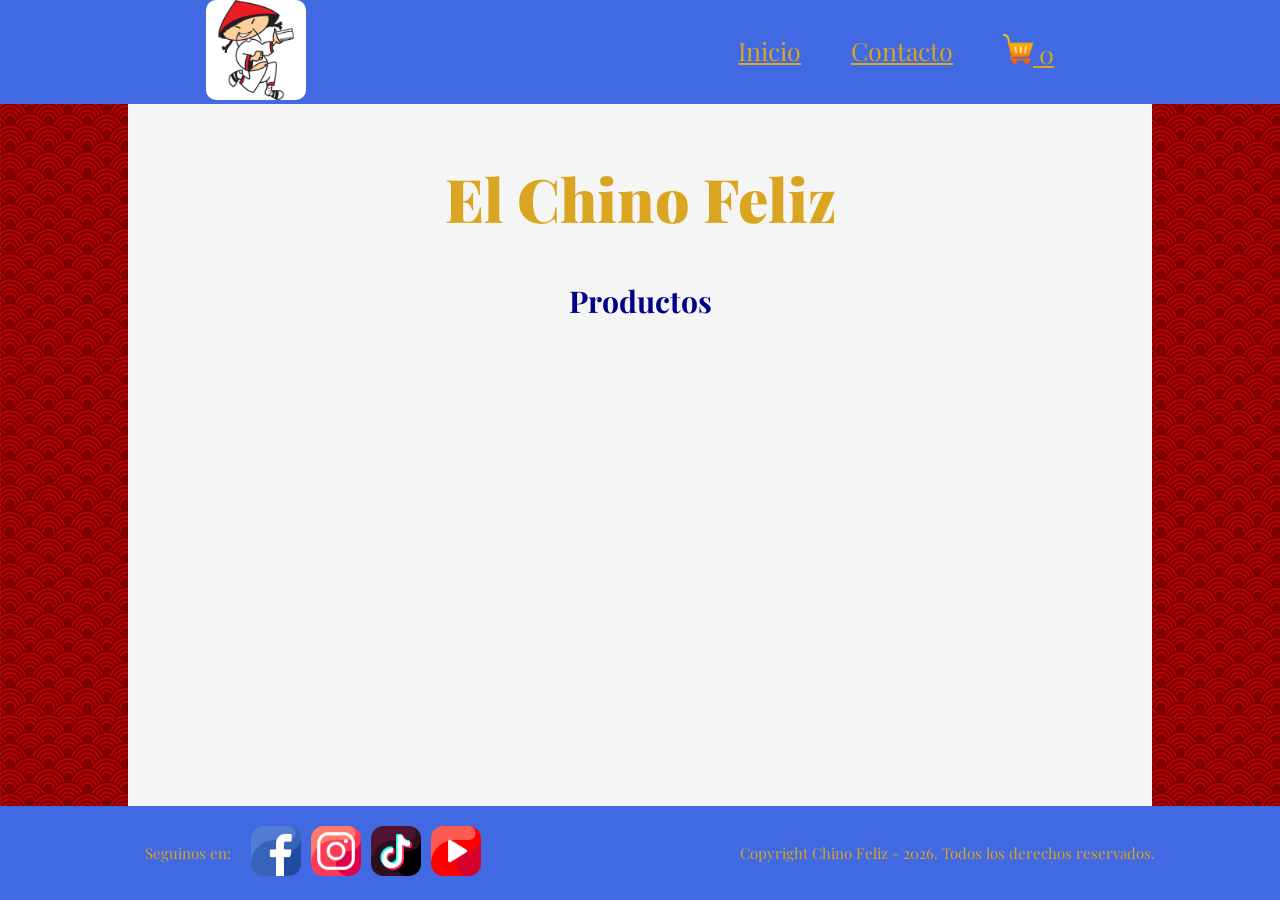
==== commit e5682e03: "cambios estilisticos y boton no funcional de finalizar compra" ====
--- a/index.html
+++ b/index.html
@@ -4,10 +4,11 @@
 <head>
   <meta charset="UTF-8" />
   <meta name="viewport" content="width=device-width, initial-scale=1.0" />
-  <title>Document</title>
+  <title>El Chino Feliz</title>
   <link rel="stylesheet" href="./css/styles.css" />
   <link href="https://fonts.googleapis.com/css2?family=Playfair+Display:ital,wght@0,400..900;1,400..900&display=swap"
     rel="stylesheet" />
+  <link rel="icon" href="./img/logo_chino_feliz.png"/>
 </head>
 
 <body>
--- a/css/styles.css
+++ b/css/styles.css
@@ -24,7 +24,7 @@
     width: 80%;
     height: auto;
     margin: auto;
-    padding-bottom: 3rem;
+    padding: 3rem;
     flex: 1;
     display: flex;
     flex-direction: column;
@@ -98,7 +98,7 @@
 
 .div-redes {
     display: flex;
-    align-items: baseline;
+    align-items: center;
     padding: 2rem;
     gap: 1rem;
 }
@@ -153,7 +153,7 @@
     align-items: center;
     gap: 0.5rem;
     width: 25rem;
-    height: 50rem;
+    height: auto;
     overflow: hidden;
     background-color: white;
     border-radius: 1rem;
@@ -164,6 +164,15 @@
 .card img {
     width: 100%;
     object-fit: cover;
+    max-height: 40rem;
+}
+
+.card p {
+    font-weight: 100;
+    font-size: small;
+    height: 7rem;
+    overflow: scroll;
+    background-color:rgba(151, 149, 149, 0.12);
 }
 
 .contenedor-cards {
@@ -178,7 +187,56 @@
 /*                                   CARRITO                                  */
 /* -------------------------------------------------------------------------- */
 
-
+.cardCarrito {
+    display: flex;
+    justify-content: space-between;
+    flex-direction: column;
+    align-items: center;
+    gap: 0.5rem;
+    width: 15rem;
+    height: 30rem;
+    overflow: scroll;
+    background-color: white;
+    border-radius: 1rem;
+    padding-bottom: 1rem;
+    box-shadow: rgba(0, 0, 0, 0.24) 0px 3px 8px;
+}
+
+.cardCarrito h3 {
+    font-size: smaller;
+    text-align: center;
+}
+
+.cardCarrito img {
+    width: 50%;
+    object-fit: cover;
+    max-height: 15rem;
+}
+
+.cardCarrito button {
+    width: 10rem;
+}
+
+.contenedor-cardCarrito {
+    display: flex;
+    justify-content: flex-start;
+    align-items: flex-start;
+    flex-wrap: wrap;
+    gap: 3rem;
+}
+
+.precio-total {
+    margin: 1rem;
+}
+
+.acciones-carrito {
+    width:100%;
+    margin: 1rem;
+    display: flex;
+    flex-direction: column;
+    justify-content: flex-end;
+    flex-wrap: wrap;
+}
 
 /* -------------------------------------------------------------------------- */
 /*                                  CONTACTOS                                 */
